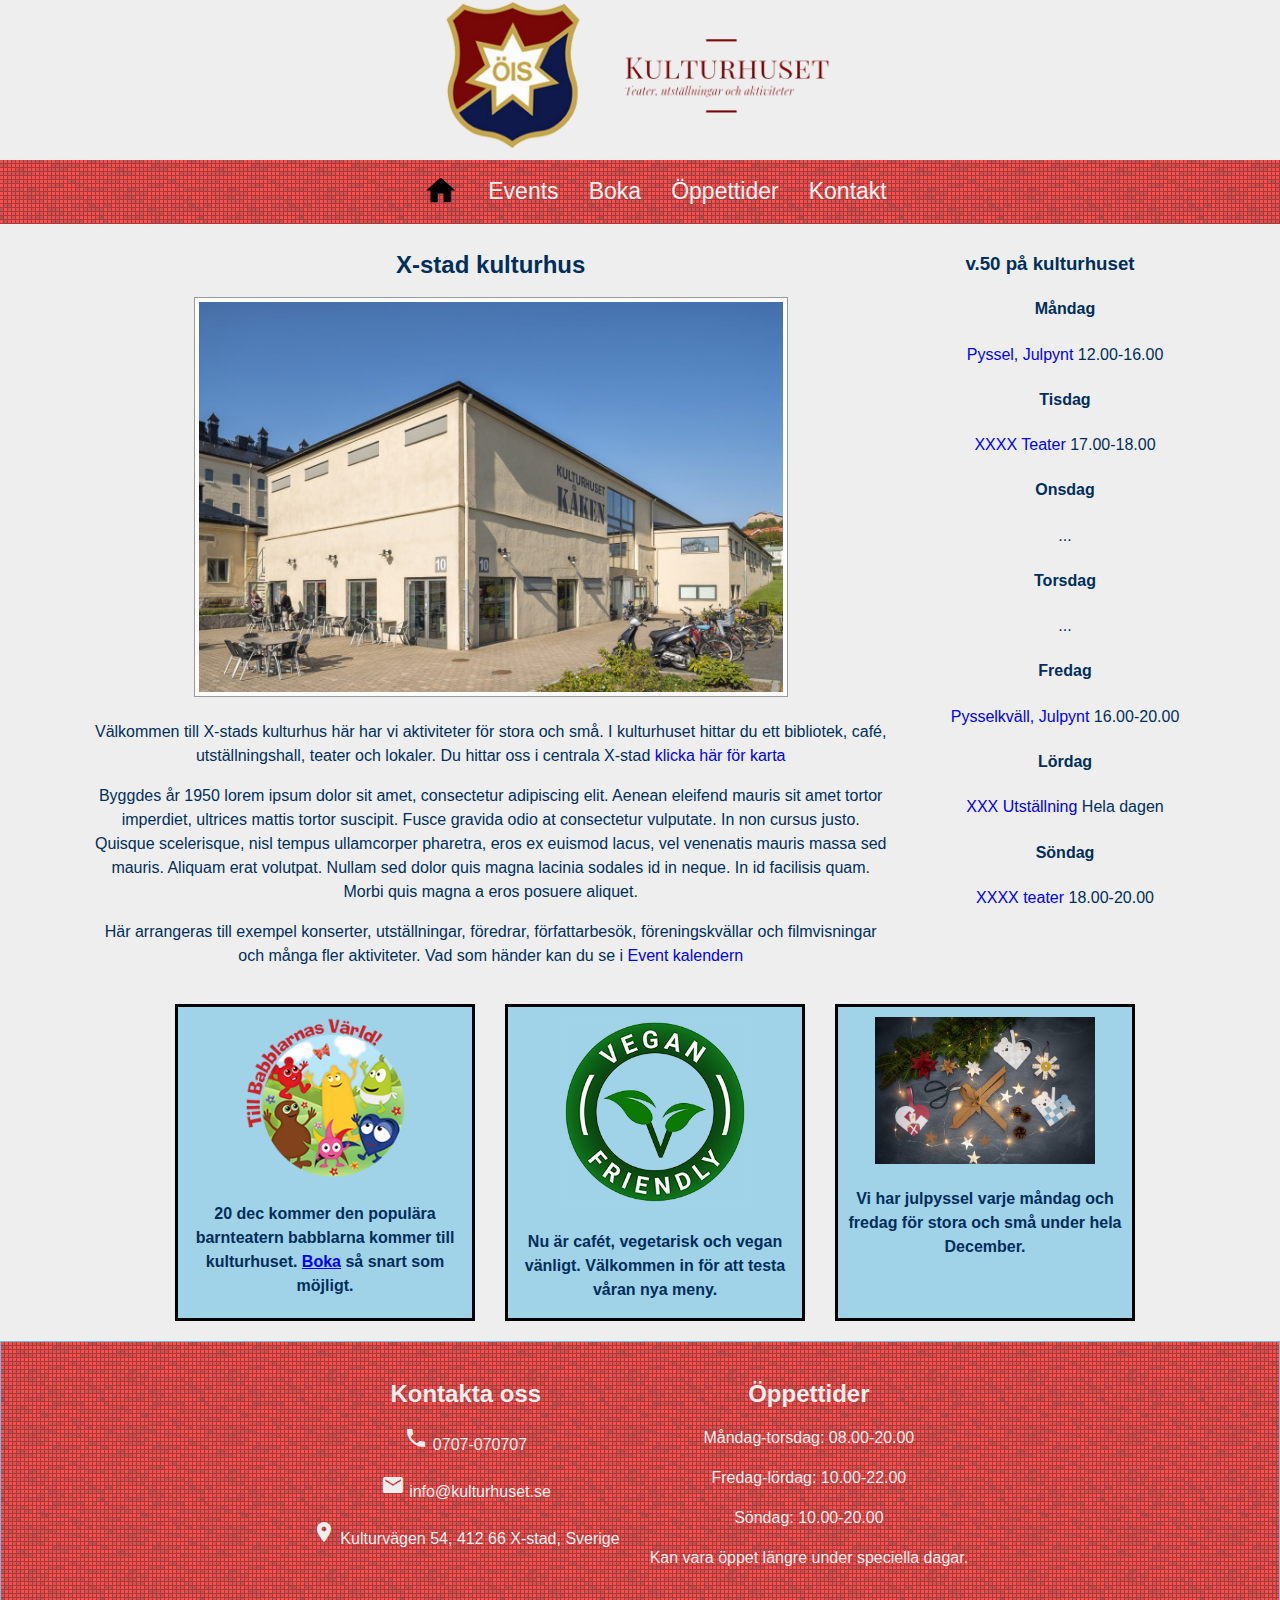
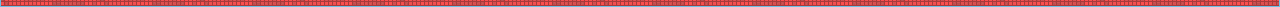
==== index.html @ 4681fdff "Xstad" ====
<!doctype html>
<html lang="sv">
<head>
<meta charset="utf-8">
<link href="style.css" type="text/css" rel="stylesheet">
<link href="https://fonts.googleapis.com/icon?family=Material+Icons" rel="stylesheet">
<title>X-stad kulturhus</title>
</head>

<body>
	<!-- Header content -->
	<header class="header">
		<img class="head-bild" src="xstadbilder/header-logga.png" alt="header logga">
		<!-- Navigerings Menyn -->
		<nav>
			<ul class="meny">
				<li><a href="index.html" class="active"><i class="material-icons" id="hem-logga">home</i></a></li>
				<li><a href="Events.html">Events</a></li>
				<li><a href="Boka.html">Boka</a></li>
				<li><a href="#tider">Öppettider</a></li>
			<!--	<li><a href="#information-nyheter">Om</a></li> -->
				<li><a href="#contact">Kontakt</a></li>
			<!--	<input type="search" placeholder="Sök.." class="search"> -->
			</ul>
		</nav>
	</header>
	<!-- All content i mitten -->
	<main>
		<div class="box">
			<!-- Information om kulturhuset, exempel på en bild av ett kulturhus och googla maps. -->
			<div class="information-nyheter">
				<h2>X-stad kulturhus</h2>
				<img class="framsida-kulturhus" src="xstadbilder/160610_kaken.jpg" alt="Bild på kulturhuset">
				<p>Välkommen till X-stads kulturhus här har vi aktiviteter för stora och små. I kulturhuset hittar du ett bibliotek, café, utställningshall, teater och lokaler.
				Du hittar oss i centrala X-stad	<a href="https://www.google.se/maps/place/Kulturhuset+K%C3%A5ken/@57.7168013,12.0140512,17z/data=!3m1!4b1!4m5!3m4!1s0x464ff470bf22a4df:0x3f357966f91d5be5!8m2!3d57.7168013!4d12.0162399">klicka här för karta</a></p>
				<p>Byggdes år 1950 lorem ipsum dolor sit amet, consectetur adipiscing elit. Aenean eleifend mauris sit amet tortor imperdiet, ultrices mattis tortor suscipit. Fusce gravida odio at consectetur vulputate. In non cursus justo. Quisque scelerisque, nisl tempus ullamcorper pharetra, eros ex euismod lacus, vel venenatis mauris massa sed mauris. Aliquam erat volutpat. Nullam sed dolor quis magna lacinia sodales id in neque. In id facilisis quam. Morbi quis magna a eros posuere aliquet. </p>
				<p>Här arrangeras till exempel konserter, utställningar, föredrar, författarbesök, föreningskvällar och filmvisningar och många fler aktiviteter. Vad som händer kan du se i <a href="#">Event kalendern</a></p>
			</div>
			<div class="schema">
				<div class="veckoplanering">
					<h3>  v.50 på kulturhuset</h3>
					<ul>
					
						<li class="veckodag">
							<h4>Måndag</h4>
							<p><a href="#">Pyssel, Julpynt</a> 12.00-16.00</p>
						</li>
						<li class="veckodag">
							<h4>Tisdag</h4>
						<p><a href="#">XXXX Teater</a> 17.00-18.00</p>
						</li>
						<li class="veckodag">
							<h4>Onsdag</h4>
							<p>...</p>
						</li>
						<li class="veckodag">
							<h4>Torsdag</h4>
							<p>...</p>
						</li>
						<li class="veckodag">
							<h4>Fredag</h4>
							<p><a href="#">Pysselkväll, Julpynt</a> 16.00-20.00</p>
						</li>
						<li class="veckodag">
							<h4>Lördag</h4>
							<p><a href="#">XXX Utställning</a> Hela dagen</p>
						</li>
						<li class="veckodag">
							<h4>Söndag</h4>
							<p><a href="#">XXXX teater</a> 18.00-20.00</p>
						</li>
					</ul>
				</div>
			</div>
		</div>
			<!-- Lite nyheter med bilder. -->
		<div id="nyheter">
			<div class="teater-nyhet">
				<img class="nyhets-logga" src="xstadbilder/babb-log.png" alt="Babblare logga">
				<p>20 dec kommer den populära barnteatern babblarna kommer till kulturhuset. <a href="#">Boka</a> så snart som möjligt.</p>
			</div>
			<div class="cafe-nyhet">
				<img class="cafe-logga" src="xstadbilder/Namnlöst-1.png" alt="Vegan logga">
				<p>Nu är cafét, vegetarisk och vegan vänligt. Välkommen in för att testa våran nya meny.</p>
			</div>
			<div class="pyssel-nyhet">
				<img class="pyssel-logga" src="xstadbilder/pys-log.jpg" alt="Pyssel logga">
				<p>Vi har julpyssel varje måndag och fredag för stora och små under hela December.</p>
			</div>
		</div>
	</main>
	<!-- Content längst ner. -->
	<footer>
		<!-- Kontaktinformationen använder små loggor med. -->
		<div id="contact">
			<h2>Kontakta oss</h2>
			<p><i class="material-icons">phone</i> 0707-070707</p>
			<p><i class="material-icons">mail</i> info@kulturhuset.se</p>
			<p><i class="material-icons">location_on</i> Kulturvägen 54, 412 66 X-stad, Sverige</p>
		</div>
		<div id="tider">
			<h2>Öppettider</h2>
			<p>Måndag-torsdag: 08.00-20.00</p>
			<p>Fredag-lördag: 10.00-22.00</p>
			<p>Söndag: 10.00-20.00</p>
			<p>Kan vara öppet längre under speciella dagar.</p>
		</div>	
	</footer>
</body>
</html>
---- style.css ----
@charset "utf-8";
/* CSS Document */
* {
	box-sizing: border-box;
}
body {
	font-family: "Helvetica", "Arial", sans-serif;
	font-size: 16px;
	margin: 0;
	/* background-color: #fb4f4f;
	background-image: url("xstadbilder/3px-tile.png"); */
	/* color:#002e5b; */
	color: #002e5b;
	background-color: #eee;
	line-height: 1.5em;

}
header .head-bild {
	display: block;
	margin: 0 auto;
	max-height: 150px;
	max-width: 100%;
}
.meny {
	display: flex;
	justify-content: center;
	font-size: 1.2em;
	padding: 0.5em 0em;
	background-color: #fb4f4f;
	background-image: url("xstadbilder/3px-tile.png");
	margin: 0.5em auto;
	list-style-type: none;
	align-items: center;
}
.meny a {
	margin-left: 30px;
	color: #f2f2f2;
	text-decoration: none;
	font-size: 1.2em;
}
.meny .mobil {
	display: none;
}
.meny a:hover {
	color: black;
}
.meny a.active {
	color: black;
}
.meny #hem-logga {
	font-size: 1.5em;
	padding-top: 5px;
}
 /* .meny .search {
	margin-left: 100px;
} */
.box p {
	max-width: 800px;
}
.box a {
	text-decoration: none;
}
.box {
	display: flex;
	flex-wrap: wrap;
	justify-content: center;
	text-align: center;
	
}
.information-nyheter {
	margin-right: 20px;
}
.framsida-kulturhus {
	max-height: 400px;
	border: 1px solid #999;
	background-color: #fcfcfc;
	padding: 4px;
}
.schema {
	/* background-color: rgba(108,192,229, 0.6);
	border: 3px solid #000; */
}
.veckoplanering ul{
	list-style-type: none;
}
.veckoplanering li {
	padding-right: 10px;
}
#nyheter {
	display: flex;
	flex-wrap: wrap;
	justify-content: center;
	margin-top: 20px;
	margin-bottom: 20px;
	font-weight: 600;
	text-align: center;
}
#nyheter img {
	max-height: 200px;
	max-width: 220px;
	padding-top: 10px;
}
#nyheter .teater-nyhet {
	background-color: rgba(108,192,229, 0.6);
	border: 3px solid #000;
	margin-left: 30px;
	max-width: 300px;
}
#nyheter .cafe-nyhet {
	background-color: rgba(108,192,229, 0.6);
	border: 3px solid #000;
	margin-left: 30px;
	max-width: 300px;
}
#nyheter .pyssel-nyhet {
	background-color: rgba(108,192,229, 0.6);
	border: 3px solid #000;
	margin-left: 30px;
	max-width: 300px;
}
footer {
	display: flex;
	flex-wrap: wrap;
	text-align: center;
	justify-content: center;
	padding: 20px;
	border: 1px solid #6cc0e5;
	background-color: #fb4f4f;
	background-image: url("xstadbilder/3px-tile.png");
	color: #eee;
}
footer #contact {
	margin-right: 30px;
}

/* Event sidan */

.events {
	display: flex;
	flex-direction: column;
	height: auto;
	width: 100%;
	text-align: center;
	list-style-type: none;
	align-items: center;
	
}
.events img {
	max-height: 200px;
	width: 100%;
}
.events li {
	border-bottom: 1px solid blue;
	
}
.events p {
	max-width: 900px;
}

/* Boknings sida */

.bokning-content {
	display: flex;
	flex-direction: column;
	text-align: center;
	width: 100%;
	align-items: center;
}
.lokal-bilder {
	display: flex;
	justify-content: center;
	flex-wrap: wrap;
	margin: 20px 20px;
	width: 100%;
}
.lokal-bilder img {
	margin: 10px 10px;
	max-width: 400px;
}
.knapp {
	width: 150px;
	height: 50px;
	margin: 10px auto;
	align-self: center;
	background-color: #fb4f4f;
	background-image: url("xstadbilder/3px-tile.png");
	color: #eee;
	font-size: 1.2em;
}
.knapp:hover {
	background-color: #6cc0e5; 
	color: #002e5b;
}
.bokning-content textarea {
	width: 100%;
	height: 150px;
	background-color: #f8f8f8;
	padding: 12px 20px;
	border: 2px solid #ccc;
	border-radius: 5px;
}
.bokning-content select {
	width: 100%;
	border-radius: 5px;
	background-color: #f1f1f1;
}
.bokning-content input {
	margin: 10px auto;
}
/* Mobil nav */
@media screen and (max-width : 600px ){
	.meny {
		flex-direction: column; /* Ändrar från standard ROW till column */
	}
	header .head-bild {
		display: none; /* Tar bort header bilden när vi går ner till mobil storlek*/
	}
}
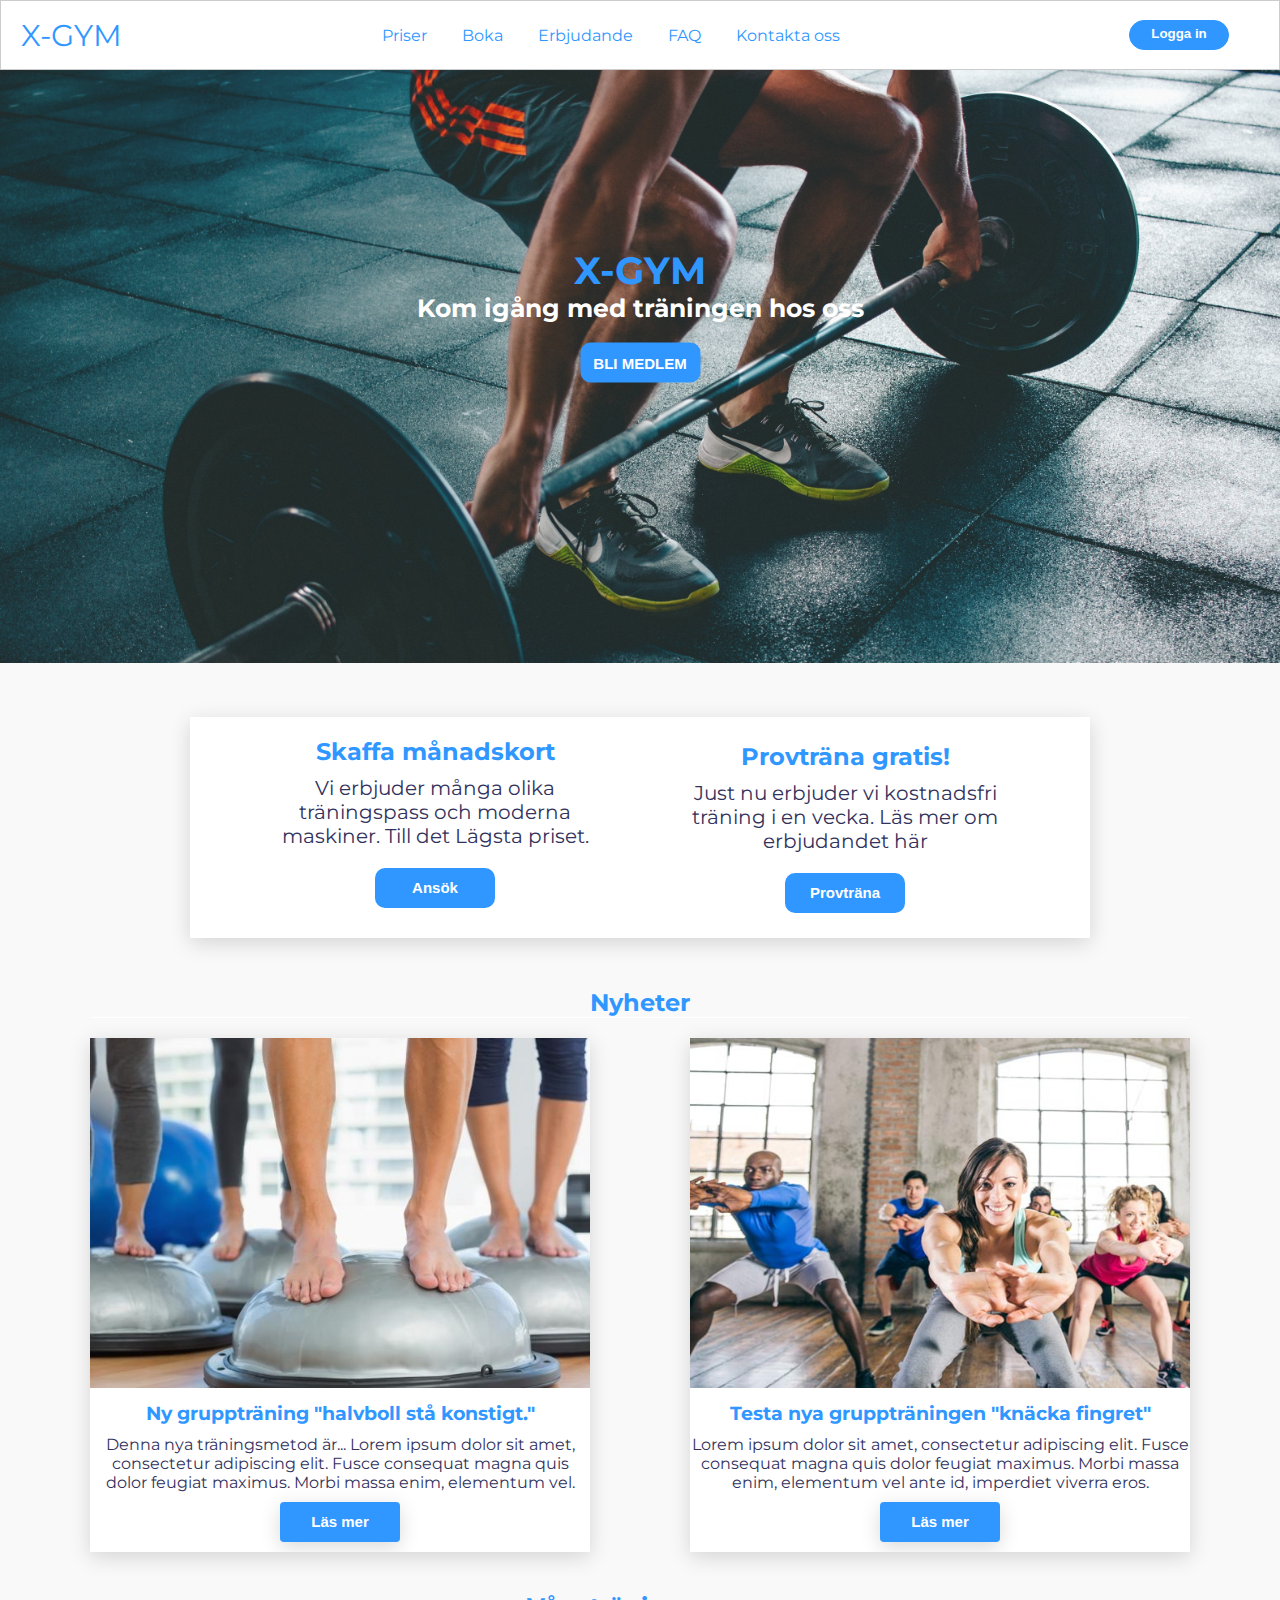
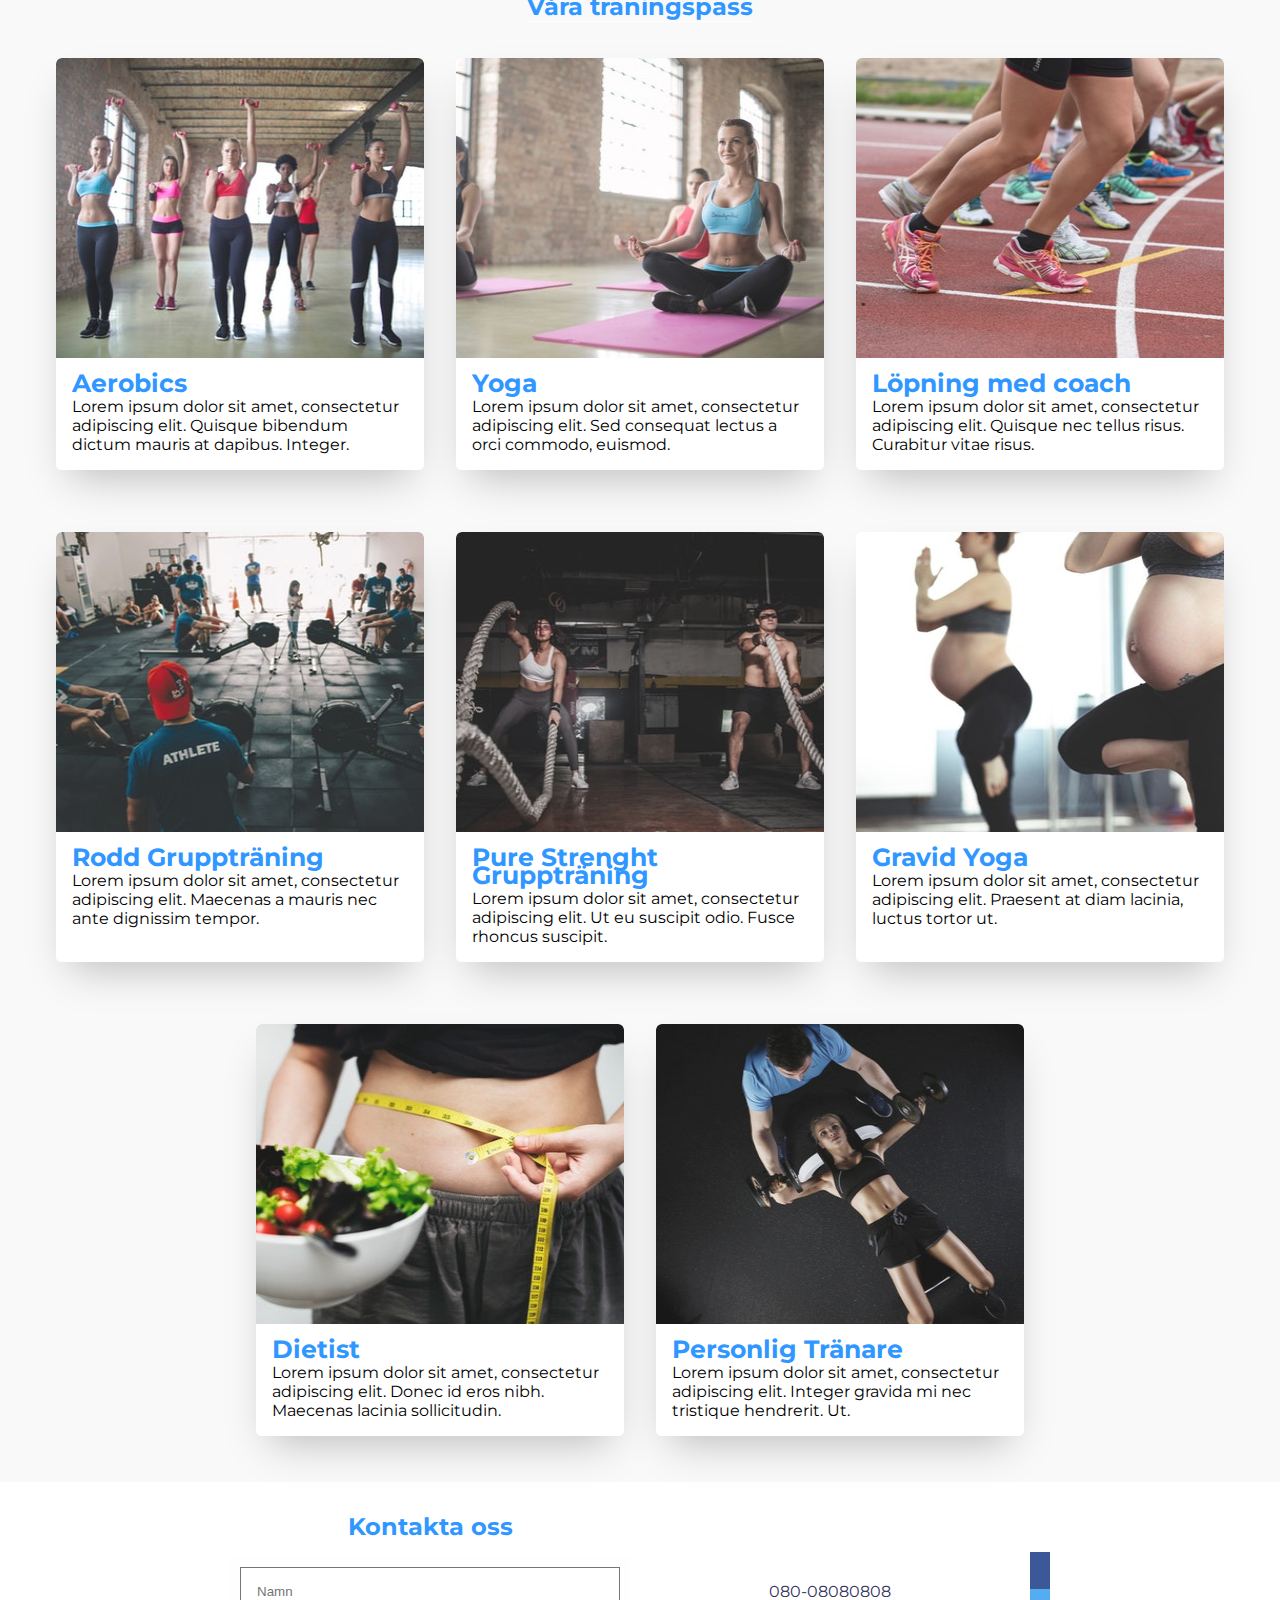
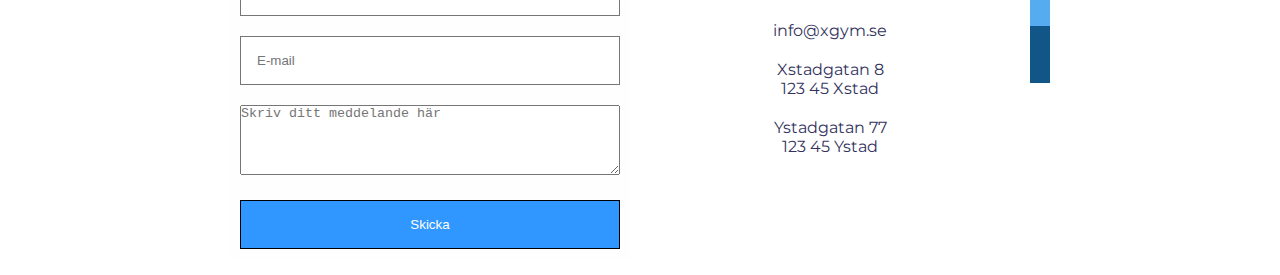
==== commit 8b61d55e: "ye" ====
--- a/index.html
+++ b/index.html
@@ -1,110 +1,220 @@
 <!doctype html>
 <html lang="sv">
 <head>
-<meta charset="utf-8">
-<link href="style.css" type="text/css" rel="stylesheet">
-<link href="https://fonts.googleapis.com/icon?family=Material+Icons" rel="stylesheet">
-<title>X-stad kulturhus</title>
+	<link href="style.css" type="text/css" rel="stylesheet">
+	<link rel="stylesheet" href="https://use.fontawesome.com/releases/v5.7.2/css/all.css" integrity="sha384-fnmOCqbTlWIlj8LyTjo7mOUStjsKC4pOpQbqyi7RrhN7udi9RwhKkMHpvLbHG9Sr" crossorigin="anonymous">
+	<link href="https://fonts.googleapis.com/css?family=Montserrat" rel="stylesheet"> 
+	<meta charset="utf-8">
+<title>Namnlöst dokument</title>
 </head>
+<body>
+	<header class="header">
+			<nav class="nav" id="nav">
+				<span class="meny-mobil" id="js-meny-logga">
+						<i class="fas fa-bars"></i>
+				</span>
+				<a href="#" class="logga">X-GYM</a>
+				<ul class="nav-meny" id="js-mobil">
+					<li>
+						<a href="priser.html" class="meny-lank">Priser</a>
+					</li>
+					<li>
+						<a href="boka.html" class="meny-lank">Boka</a>
+					</li>
+					<li>
+						<a href="kampanjer.html" class="meny-lank">Erbjudande</a>
+					</li>
+					<li>
+						<a href="faq.html" class="meny-lank">FAQ</a>
+					</li>
+					<li>
+						<a href="#footer" class="meny-lank">Kontakta oss</a>
+					</li>
+				</ul>
+			<div class="header-knappar">
+				<button class="meny-lank modal-button" id="logga-in" name="#myModal2">Logga in</button>
+				<button class="modal-button" id="bli-medlem" name="#myModal1">Bli medlem</button>
+			</div>
+			</nav>
+	</header>
 
-<body>
-	<!-- Header content -->
-	<header class="header">
-		<img class="head-bild" src="xstadbilder/header-logga.png" alt="header logga">
-		<!-- Navigerings Menyn -->
-		<nav>
-			<ul class="meny">
-				<li><a href="index.html" class="active"><i class="material-icons" id="hem-logga">home</i></a></li>
-				<li><a href="Events.html">Events</a></li>
-				<li><a href="Boka.html">Boka</a></li>
-				<li><a href="#tider">Öppettider</a></li>
-			<!--	<li><a href="#information-nyheter">Om</a></li> -->
-				<li><a href="#contact">Kontakt</a></li>
-			<!--	<input type="search" placeholder="Sök.." class="search"> -->
-			</ul>
-		</nav>
-	</header>
-	<!-- All content i mitten -->
-	<main>
-		<div class="box">
-			<!-- Information om kulturhuset, exempel på en bild av ett kulturhus och googla maps. -->
-			<div class="information-nyheter">
-				<h2>X-stad kulturhus</h2>
-				<img class="framsida-kulturhus" src="xstadbilder/160610_kaken.jpg" alt="Bild på kulturhuset">
-				<p>Välkommen till X-stads kulturhus här har vi aktiviteter för stora och små. I kulturhuset hittar du ett bibliotek, café, utställningshall, teater och lokaler.
-				Du hittar oss i centrala X-stad	<a href="https://www.google.se/maps/place/Kulturhuset+K%C3%A5ken/@57.7168013,12.0140512,17z/data=!3m1!4b1!4m5!3m4!1s0x464ff470bf22a4df:0x3f357966f91d5be5!8m2!3d57.7168013!4d12.0162399">klicka här för karta</a></p>
-				<p>Byggdes år 1950 lorem ipsum dolor sit amet, consectetur adipiscing elit. Aenean eleifend mauris sit amet tortor imperdiet, ultrices mattis tortor suscipit. Fusce gravida odio at consectetur vulputate. In non cursus justo. Quisque scelerisque, nisl tempus ullamcorper pharetra, eros ex euismod lacus, vel venenatis mauris massa sed mauris. Aliquam erat volutpat. Nullam sed dolor quis magna lacinia sodales id in neque. In id facilisis quam. Morbi quis magna a eros posuere aliquet. </p>
-				<p>Här arrangeras till exempel konserter, utställningar, föredrar, författarbesök, föreningskvällar och filmvisningar och många fler aktiviteter. Vad som händer kan du se i <a href="#">Event kalendern</a></p>
-			</div>
-			<div class="schema">
-				<div class="veckoplanering">
-					<h3>  v.50 på kulturhuset</h3>
-					<ul>
-					
-						<li class="veckodag">
-							<h4>Måndag</h4>
-							<p><a href="#">Pyssel, Julpynt</a> 12.00-16.00</p>
-						</li>
-						<li class="veckodag">
-							<h4>Tisdag</h4>
-						<p><a href="#">XXXX Teater</a> 17.00-18.00</p>
-						</li>
-						<li class="veckodag">
-							<h4>Onsdag</h4>
-							<p>...</p>
-						</li>
-						<li class="veckodag">
-							<h4>Torsdag</h4>
-							<p>...</p>
-						</li>
-						<li class="veckodag">
-							<h4>Fredag</h4>
-							<p><a href="#">Pysselkväll, Julpynt</a> 16.00-20.00</p>
-						</li>
-						<li class="veckodag">
-							<h4>Lördag</h4>
-							<p><a href="#">XXX Utställning</a> Hela dagen</p>
-						</li>
-						<li class="veckodag">
-							<h4>Söndag</h4>
-							<p><a href="#">XXXX teater</a> 18.00-20.00</p>
-						</li>
-					</ul>
-				</div>
-			</div>
-		</div>
-			<!-- Lite nyheter med bilder. -->
-		<div id="nyheter">
-			<div class="teater-nyhet">
-				<img class="nyhets-logga" src="xstadbilder/babb-log.png" alt="Babblare logga">
-				<p>20 dec kommer den populära barnteatern babblarna kommer till kulturhuset. <a href="#">Boka</a> så snart som möjligt.</p>
-			</div>
-			<div class="cafe-nyhet">
-				<img class="cafe-logga" src="xstadbilder/Namnlöst-1.png" alt="Vegan logga">
-				<p>Nu är cafét, vegetarisk och vegan vänligt. Välkommen in för att testa våran nya meny.</p>
-			</div>
-			<div class="pyssel-nyhet">
-				<img class="pyssel-logga" src="xstadbilder/pys-log.jpg" alt="Pyssel logga">
-				<p>Vi har julpyssel varje måndag och fredag för stora och små under hela December.</p>
+	<main class="main">
+			<!--Bilderna för headern-->
+			<div class="banner-bild">
+				<img src="bilder/pexels-photo-841130(1).jpeg" alt="Banner bild">
+					<div class="banner-text"><h2>X-GYM</h2>
+					<p>Kom igång med träningen hos oss</p>
+					<button class="bild-medlem modal-button" name='#myModal1'>BLI MEDLEM</button>
+				</div>
+			</div>
+			<!-- Nyhetsbrev sign up istället? -->
+		<div class="medlemskap">
+			<div class="medlem">
+				<h2>Skaffa månadskort</h2>
+				<p>Vi erbjuder många olika träningspass och moderna maskiner.
+				Till det Lägsta priset.</p>
+				<button class="bild-medlem" id="medlemskap-knapp">Ansök</button>
+				<p></p>
+			</div>
+			<div class="prov">
+				<h2>Provträna gratis!</h2>
+				<p>Just nu erbjuder vi kostnadsfri träning i en vecka. Läs mer om erbjudandet här</p>
+				<button class="bild-medlem" id="prov-knapp">Provträna</button>
+			</div>
+		</div>
+		<h2 class="nyheter-title">Nyheter</h2>
+		<div class="nyheter">
+			<div class="first-nyhet">
+				<img class="nyhet-img" src="bilder/halvboll.jpg" alt="Bild på nyhet">
+				<h3>Ny gruppträning "halvboll stå konstigt."</h3>
+				<p class="text-nyhet">Denna nya träningsmetod är...
+						Lorem ipsum dolor sit amet, consectetur adipiscing elit. 
+						Fusce consequat magna quis dolor feugiat maximus. Morbi massa enim, 
+						elementum vel. </p>
+				<button class="las-mer" id="nyhet1-knapp">Läs mer</button>
+			</div>
+			<div class="second-nyhet">
+				<img class="nyhet-img" src="bilder/knacka.jpg" alt="Bild på nyhet">
+				<h3>Testa nya gruppträningen "knäcka fingret"</h3>
+				<p class="text-nyhet">Lorem ipsum dolor sit amet, consectetur adipiscing elit. 
+						Fusce consequat magna quis dolor feugiat maximus. Morbi massa enim, 
+						elementum vel ante id, imperdiet viverra eros.</p>
+				<button class="las-mer" id="nyhet2-knapp">Läs mer</button>
+			</div>
+		</div>
+		<h2 class="boka-traning">Våra träningspass</h2>
+		<div class="boka-container">
+			<div class="boka">
+				<div class="boka-item">
+					<img class="boka-bild" src="bilder/aer.jpeg" alt="Bild på gruppträning">
+					<div class="bild-info">
+						<h2 class="bild-title">Aerobics</h2>
+						<p class="info-text">	Lorem ipsum dolor sit amet, consectetur adipiscing elit. Quisque bibendum dictum mauris at dapibus. Integer. </p>
+					</div>
+				</div>
+			</div>
+			<div class="boka">
+				<div class="boka-item">
+					<img class="boka-bild" src="bilder/yoga.jpeg" alt="Bild på gruppträning">
+					<div class="bild-info">
+						<h2 class="bild-title">Yoga</h2>
+						<p class="info-text">Lorem ipsum dolor sit amet, consectetur adipiscing elit. Sed consequat lectus a orci commodo, euismod.  </p>
+					</div>
+				</div>
+			</div>
+			<div class="boka">
+				<div class="boka-item">
+					<img class="boka-bild" src="bilder/löpning.jpeg" alt="Bild på gruppträning">
+					<div class="bild-info">
+						<h2 class="bild-title">Löpning med coach</h2>
+						<p class="info-text">Lorem ipsum dolor sit amet, consectetur adipiscing elit. Quisque nec tellus risus. Curabitur vitae risus. </p>
+					</div>
+				</div>
+			</div>
+			<div class="boka">
+				<div class="boka-item">
+					<img class="boka-bild" src="bilder/rod.jpeg" alt="Bild på gruppträning">
+					<div class="bild-info">
+						<h2 class="bild-title">Rodd Gruppträning</h2>
+						<p class="info-text">Lorem ipsum dolor sit amet, consectetur adipiscing elit. Maecenas a mauris nec ante dignissim tempor. </p>
+					</div>
+				</div>
+			</div>
+			<div class="boka">
+				<div class="boka-item">
+					<img class="boka-bild" src="bilder/Pure-strength.jpeg" alt="Bild på gruppträning">
+					<div class="bild-info">
+						<h2 class="bild-title">Pure Strenght Gruppträning</h2>
+						<p class="info-text">Lorem ipsum dolor sit amet, consectetur adipiscing elit. Ut eu suscipit odio. Fusce rhoncus suscipit. </p>
+					</div>
+				</div>
+			</div>
+			<div class="boka">
+				<div class="boka-item">
+					<img class="boka-bild" src="bilder/gravid-yoga.jpeg" alt="Bild på gruppträning">
+					<div class="bild-info">
+						<h2 class="bild-title">Gravid Yoga</h2>
+						<p class="info-text">Lorem ipsum dolor sit amet, consectetur adipiscing elit. Praesent at diam lacinia, luctus tortor ut. </p>
+					</div>
+				</div>
+			</div>
+			<div class="boka">
+				<div class="boka-item">
+					<img class="boka-bild" src="bilder/diet.jpeg" alt="Bild på gruppträning">
+					<div class="bild-info">
+						<h2 class="bild-title">Dietist</h2>
+						<p class="info-text">Lorem ipsum dolor sit amet, consectetur adipiscing elit. Donec id eros nibh. Maecenas lacinia sollicitudin. </p>
+					</div>
+				</div>
+			</div>
+			<div class="boka">
+				<div class="boka-item">
+					<img class="boka-bild" src="bilder/PT.jpeg" alt="Bild på gruppträning">
+					<div class="bild-info">
+						<h2 class="bild-title">Personlig Tränare</h2>
+						<p class="info-text">Lorem ipsum dolor sit amet, consectetur adipiscing elit. Integer gravida mi nec tristique hendrerit. Ut. </p>
+					</div>
+				</div>
 			</div>
 		</div>
 	</main>
-	<!-- Content längst ner. -->
-	<footer>
-		<!-- Kontaktinformationen använder små loggor med. -->
-		<div id="contact">
-			<h2>Kontakta oss</h2>
-			<p><i class="material-icons">phone</i> 0707-070707</p>
-			<p><i class="material-icons">mail</i> info@kulturhuset.se</p>
-			<p><i class="material-icons">location_on</i> Kulturvägen 54, 412 66 X-stad, Sverige</p>
-		</div>
-		<div id="tider">
-			<h2>Öppettider</h2>
-			<p>Måndag-torsdag: 08.00-20.00</p>
-			<p>Fredag-lördag: 10.00-22.00</p>
-			<p>Söndag: 10.00-20.00</p>
-			<p>Kan vara öppet längre under speciella dagar.</p>
-		</div>	
+
+	<footer class="footer" id="footer">
+		<div class="mailform">
+			<h2 class="kontakt-title">Kontakta oss</h2>
+			<div id="kontakt-laddare"></div>
+			<form class="form" onsubmit="return testaForm()" action="#" method="POST">
+					<p><input id="kontaktnamn" type="text" name="kontaktnamn" placeholder="Namn"></p>
+					<p><input id="kontaktemail" type="email" name="kontaktemail" placeholder="E-mail"></p>
+					<p><textarea name="kontakttxtarea" class="txtarea" id="kontakttxtarea" placeholder="Skriv ditt meddelande här"></textarea></p>
+					<p><input class="kontakt-knapp" type="submit" value="Skicka"></p>
+			</form>
+		</div>
+		<div class="kontakt">
+			<p><i class="fas fa-phone"></i> 080-08080808</p>
+			<p><i class="fas fa-envelope"></i> info@xgym.se</p>
+			<p><i class="fas fa-map-marker-alt"></i>Xstadgatan 8 <br> 123 45 Xstad</p>
+			<p><i class="fas fa-map-marker-alt"></i>Ystadgatan 77 <br> 123 45 Ystad</p>
+		</div>
+		<div class="social">
+			<a href="#"><i class="fab fa-facebook"></i></a>
+			<a href="#"><i class="fab fa-twitter"></i></a>
+			<a href="#"><i class="fab fa-instagram"></i></a>
+		</div>
+
 	</footer>
+	<div id="myModal2" class="modal">
+	<div class="modal-content">
+	  <div class="modal-header">
+		<span class="close">×</span>		
+		<h2 class="login-header">LOGGA IN</h2>
+		</div>
+			<div id="login-laddare"></div>
+      <form id="login-form" onsubmit="return testaLogin()" action="#" method="POST">
+				<p><input type="email" id="loginemail" placeholder="E-mail"></p>
+				<p><input type="password" id="loginpassword" placeholder="Lösenord"></p>
+		<p><input class="form-login-knapp" type="submit" value="Logga in"></p>
+		<p><a href="#" class="glomt-losenord">Glömt lösenord</a></p>
+    	</form>
+	  </div>
+	</div>
+	<div id="myModal1" class="modal">
+		<div class="modal-content">
+			<div class="modal-header">
+				<span class="close">×</span>		
+				<h2 class="reg-header">BLI MEDLEM</h2>
+				</div>
+			<div id="register-laddare"></div>
+			<form id="register-form" onsubmit="return testaRegister()" action="#" method="POST">
+				<p><input class="for-efternamn" id="registerfnamn" type="text" placeholder="Förnamn"></p>
+				<p><input class="for-efternamn" id="registerenamn" type="text" placeholder="Efternamn"></p>
+				<p><input type="email" id="registeremail" placeholder="E-mail"></p>
+				<p><input type="password" id="onepassword" placeholder="Lösenord"></p>
+				<p><input type="password" id="twopassword" placeholder="Lösenord igen"></p>
+				<p><input class="form-register-knapp" type="submit" value="Bli medlem"></p>
+			</form>
+			</div>
+		</div>
+<script src="main.js"></script>
 </body>
 </html>
--- a/style.css
+++ b/style.css
@@ -1,218 +1,887 @@
-@charset "utf-8";
-/* CSS Document */
 * {
-	box-sizing: border-box;
-}
-body {
-	font-family: "Helvetica", "Arial", sans-serif;
-	font-size: 16px;
-	margin: 0;
-	/* background-color: #fb4f4f;
-	background-image: url("xstadbilder/3px-tile.png"); */
-	/* color:#002e5b; */
-	color: #002e5b;
-	background-color: #eee;
-	line-height: 1.5em;
-
-}
-header .head-bild {
-	display: block;
-	margin: 0 auto;
-	max-height: 150px;
-	max-width: 100%;
-}
-.meny {
-	display: flex;
-	justify-content: center;
-	font-size: 1.2em;
-	padding: 0.5em 0em;
-	background-color: #fb4f4f;
-	background-image: url("xstadbilder/3px-tile.png");
-	margin: 0.5em auto;
-	list-style-type: none;
-	align-items: center;
-}
-.meny a {
-	margin-left: 30px;
-	color: #f2f2f2;
-	text-decoration: none;
-	font-size: 1.2em;
-}
-.meny .mobil {
-	display: none;
-}
-.meny a:hover {
-	color: black;
-}
-.meny a.active {
-	color: black;
-}
-.meny #hem-logga {
-	font-size: 1.5em;
-	padding-top: 5px;
-}
- /* .meny .search {
-	margin-left: 100px;
-} */
-.box p {
-	max-width: 800px;
-}
-.box a {
-	text-decoration: none;
-}
-.box {
-	display: flex;
-	flex-wrap: wrap;
-	justify-content: center;
-	text-align: center;
-	
-}
-.information-nyheter {
-	margin-right: 20px;
-}
-.framsida-kulturhus {
-	max-height: 400px;
-	border: 1px solid #999;
-	background-color: #fcfcfc;
-	padding: 4px;
-}
-.schema {
-	/* background-color: rgba(108,192,229, 0.6);
-	border: 3px solid #000; */
-}
-.veckoplanering ul{
-	list-style-type: none;
-}
-.veckoplanering li {
-	padding-right: 10px;
-}
-#nyheter {
-	display: flex;
-	flex-wrap: wrap;
-	justify-content: center;
-	margin-top: 20px;
-	margin-bottom: 20px;
-	font-weight: 600;
-	text-align: center;
-}
-#nyheter img {
-	max-height: 200px;
-	max-width: 220px;
-	padding-top: 10px;
-}
-#nyheter .teater-nyhet {
-	background-color: rgba(108,192,229, 0.6);
-	border: 3px solid #000;
-	margin-left: 30px;
-	max-width: 300px;
-}
-#nyheter .cafe-nyhet {
-	background-color: rgba(108,192,229, 0.6);
-	border: 3px solid #000;
-	margin-left: 30px;
-	max-width: 300px;
-}
-#nyheter .pyssel-nyhet {
-	background-color: rgba(108,192,229, 0.6);
-	border: 3px solid #000;
-	margin-left: 30px;
-	max-width: 300px;
-}
+    box-sizing: border-box;
+    margin: 0;
+    padding: 0;
+}
+
+a {
+    text-decoration: none;
+    color: white;
+}
+html {
+    font-family: 'Montserrat', sans-serif;
+    background-color: #f9f9f9;
+    color: #32325d;
+}
+
+h1, h2, h3 {
+    color: #2f97ff;
+}
+
+.nav {
+    padding-bottom: 10px;
+    border: 1px solid rgba(0,0,0,0.2);
+    transition: top 0.3s;
+    position: fixed;
+    top: 0;
+    z-index: 100;
+    width: 100%;
+    background-color: #fff;
+}
+
+.nav-meny {
+    list-style-type: none;
+    display: none;
+}
+
+.nav-meny li {
+    text-align: center;
+    margin: 15px auto;
+}
+
+.meny-lank {
+    color: #2f97ff;
+    text-decoration: none;
+}
+
+#logga-in {
+    background-color: #2f97ff;
+    color: white;
+    font-weight: bold;
+    cursor: pointer;
+    padding-bottom: 10px;
+    border-radius: 15px;
+}
+#logga-in:hover {
+    opacity: 0.7;
+    color: orange;
+}
+
+#bli-medlem {
+    display: none;
+    background-color: #2f97ff;
+    color: white;
+    font-weight: bold;
+    cursor: pointer;
+    padding-bottom: 10px;
+    border-radius: 15px;
+}
+
+#bli-medlem:hover {
+    opacity: 0.7;
+    color: orange;
+}
+
+.meny-mobil {
+    position: absolute;
+    top: 10px;
+    right: 20px;
+    cursor: pointer;
+    font-size: 30px;
+}
+
+.active {
+    display: block;
+}
+
+.logga  {
+    display: inline-block;
+    margin-top: 10px;
+    margin-left: 20px;
+    color: #2f97ff;
+    font-size: 30px;
+    text-decoration: none;
+}
+
+a:hover {
+    color: orange;
+    border-bottom: 1px solid black;
+}
+
+.banner-bild img {
+    max-height: 600px;
+    width: 100%;
+    opacity: 0.9;
+    position: relative;
+    top: 70px;
+    margin-bottom: 70px;
+}
+
+.banner-text {
+    position: absolute;
+    top: 35%;
+    left: 50%;
+    transform: translate(-50%, -50%);
+    text-align: center;
+    font-size: 25px;
+    font-weight: bold;
+    color: #fff;
+}
+
+.bild-medlem {
+    height: 40px;
+    width: 120px;
+    font-size: 15px;
+    margin-top: 20px;
+    background-color: #2f97ff;
+    color: #fff;
+    font-weight: bold;
+    cursor: pointer;
+    border-radius: 10px;
+    border: 0;
+}
+
+.bild-medlem:hover {
+    opacity: 0.7;
+    color: orange;
+}
+.main {
+    display: flex;
+    flex-direction: column;
+}
+
+.medlemskap {
+    display: flex;
+    flex-wrap: wrap;
+    justify-content: center;
+    margin: 50px auto;
+    background-color: #fff;
+    max-width: 80%;
+    width: 900px;
+    text-align: center;
+    align-items: center;
+    box-shadow: 0px 5px 20px rgba(0, 0, 0, 0.15)
+
+}
+.medlem {
+    max-width: 350px;
+    margin: 20px 30px;
+}
+.medlem p {
+    padding-top: 10px;
+    font-size: 20px;
+}
+
+.prov {
+    max-width: 350px;
+    margin: 20px 30px;
+}
+.prov p {
+    font-size: 20px;
+    padding-top: 10px;
+}
+.nyheter-title {
+    text-align: center;
+    color: #2f97ff;
+    border-bottom: 1px solid #fff;
+    width: 1100px;
+    align-self: center;
+}
+.nyheter {
+    display: flex;
+    justify-content: center;
+    flex-wrap: wrap;
+}
+.nyheter p {
+    margin: 10px auto;
+}
+.nyheter h3 {
+    margin-top: 10px;
+}
+
+.first-nyhet, .second-nyhet {
+    background: #fff;
+    box-shadow: 0px 5px 20px rgba(0, 0, 0, 0.15);
+    align-items: center;
+    text-align: center;
+    margin: 20px 50px;
+    overflow: hidden;
+    
+}
+.nyhet-img {
+    max-width: 700px;
+    width: 500px;
+    max-height: 350px;
+    transition: transform .2s;
+}
+.nyhet-img:hover {
+    cursor: pointer;
+    opacity: 0.7;
+    transform: scale(1.05);
+}
+.text-nyhet  {
+    max-width: 500px;
+}
+.las-mer, .boka-knapp {
+    height: 40px;
+    width: 120px;
+    font-size: 15px;
+    background-color: #2f97ff;
+    color: #fff;
+    font-weight: bold;
+    cursor: pointer;
+    border-radius: 4px;
+    border: 0;
+    margin: 0px 20px;
+    margin-bottom: 10px;
+    box-shadow: 0px 5px 20px rgba(0, 0, 0, 0.15);
+
+}
+.Las-mer:hover, .boka-knapp:hover {
+    cursor: pointer;
+    opacity: 0.7;
+    color: orange;
+}
+
+.boka-traning {
+    text-align: center;
+    margin: 20px auto;
+    border-bottom: 1px solid #fff;
+    max-width: 900px;
+}
+
+.boka-container {
+    display: flex;
+    flex-wrap: wrap;
+    color: black;
+    width: 100%;
+    justify-content: center;
+}
+
+.boka {
+    display: flex;
+    padding: 16px;
+    margin-bottom: 30px;
+    max-width: 400px;
+}
+
+.boka-item {
+    display: flex;
+    flex-direction: column;
+    background-color: #fff;
+    border-radius: 5px;
+    box-shadow: 0 20px 40px -14px rgba(0,0,0,0.25);
+    overflow: hidden;
+    transition: transform 0.5s;
+}
+
+.boka-item:hover {
+    cursor: pointer;
+    transform: scale(1.1);
+}
+
+.boka-bild {
+    height: 300px;
+    overflow: hidden;
+    border-radius: 6px 6px 0px 0px;
+    opacity: 0.9;
+}
+
+.boka-bild:hover {
+    opacity: 1;
+}
+
+.bild-info {
+    display: flex;
+    flex-direction: column;
+    padding: 16px;
+}
+
+.bild-title {
+    font-size: 25px;
+    line-height: 18px;
+    color: #2f97ff;
+    margin-bottom: 5px;
+}
+
 footer {
-	display: flex;
-	flex-wrap: wrap;
-	text-align: center;
-	justify-content: center;
-	padding: 20px;
-	border: 1px solid #6cc0e5;
-	background-color: #fb4f4f;
-	background-image: url("xstadbilder/3px-tile.png");
-	color: #eee;
-}
-footer #contact {
-	margin-right: 30px;
-}
-
-/* Event sidan */
-
-.events {
-	display: flex;
-	flex-direction: column;
-	height: auto;
-	width: 100%;
-	text-align: center;
-	list-style-type: none;
-	align-items: center;
-	
-}
-.events img {
-	max-height: 200px;
-	width: 100%;
-}
-.events li {
-	border-bottom: 1px solid blue;
-	
-}
-.events p {
-	max-width: 900px;
-}
-
-/* Boknings sida */
-
-.bokning-content {
-	display: flex;
-	flex-direction: column;
-	text-align: center;
-	width: 100%;
-	align-items: center;
-}
-.lokal-bilder {
-	display: flex;
-	justify-content: center;
-	flex-wrap: wrap;
-	margin: 20px 20px;
-	width: 100%;
-}
-.lokal-bilder img {
-	margin: 10px 10px;
-	max-width: 400px;
-}
-.knapp {
-	width: 150px;
-	height: 50px;
-	margin: 10px auto;
-	align-self: center;
-	background-color: #fb4f4f;
-	background-image: url("xstadbilder/3px-tile.png");
-	color: #eee;
-	font-size: 1.2em;
-}
-.knapp:hover {
-	background-color: #6cc0e5; 
-	color: #002e5b;
-}
-.bokning-content textarea {
-	width: 100%;
-	height: 150px;
-	background-color: #f8f8f8;
-	padding: 12px 20px;
-	border: 2px solid #ccc;
-	border-radius: 5px;
-}
-.bokning-content select {
-	width: 100%;
-	border-radius: 5px;
-	background-color: #f1f1f1;
-}
-.bokning-content input {
-	margin: 10px auto;
-}
-/* Mobil nav */
-@media screen and (max-width : 600px ){
-	.meny {
-		flex-direction: column; /* Ändrar från standard ROW till column */
-	}
-	header .head-bild {
-		display: none; /* Tar bort header bilden när vi går ner till mobil storlek*/
-	}
-}
+    display: flex;
+    flex-wrap: wrap;
+    text-align: center;
+    justify-content: center;
+    background-color:  #fff;
+    padding-top: 30px;
+}
+
+.kontakt {
+    display: flex;
+    flex-direction: column;
+    margin-top: 70px;
+    width: 400px;
+}
+.kontakt p {
+    padding-bottom: 20px;
+}
+.form {
+    display: flex;
+    flex-direction: column;
+    margin: 16px auto;
+    font-size: 20px;
+    background-color: #fefefe;
+    width: 400px;
+}
+.form input {
+    display: block;
+    width: 100%;
+    border-width: 1px;
+    border-style: solid;
+    padding: 16px;
+    outline: 0;
+}
+
+.form p {
+    padding: 10px;
+}
+
+.form input:focus {
+    border-color: black;
+}
+
+#kontakt-laddare {
+    position: relative;
+    display: none;
+    left: 30%;
+    border: 16px solid #f3f3f3;
+    border-top: 16px solid #2f97ff;
+    border-radius: 50%;
+    width: 100px;
+    height: 100px;
+    animation: spin 1.5s linear infinite;
+}
+
+@keyframes spin {
+    0% { transform: rotate(0deg); }
+    100% { transform: rotate(360deg); }
+}
+
+.kontakt-knapp {
+    background: #2f97ff;
+    color: #fff;
+}
+.kontakt-knapp:hover {
+    cursor: pointer;
+    color: orange;
+    opacity: 0.7;
+}
+.txtarea {
+    width: 380px;
+    height: 70px;
+}
+.social {
+    display: flex;
+    flex-direction: column;
+    margin-top: 50px;
+}
+.fab {
+    font-size: 30px;
+    margin-top: 10px;
+    padding: 10px;
+    width: 50px;
+    text-align: center;
+    text-decoration: none;
+}
+.fa-facebook {
+    background: #3B5998;
+    color: white;
+}
+.fa-twitter {
+    background: #55ACEE;
+    color: white;
+}
+.fa-instagram {
+    background: #125688;
+    color: white;
+}
+/* Modal bakgrunden */
+.modal {
+    display: none;
+    position: fixed;
+    z-index: 1;
+    padding-top: 100px;
+    left: 0;
+    top: 0;
+    width: 100%;
+    height: 100%;
+    overflow: auto;
+    background-color: rgb(0,0,0);
+    background-color: rgba(0,0,0,0.4);
+}
+
+/* Modal laddaren */
+#login-laddare, #register-laddare {
+    position: relative;
+    display: none;
+    left: 35%;
+    border: 16px solid #f3f3f3;
+    border-top: 16px solid #2f97ff;
+    border-radius: 50%;
+    width: 100px;
+    height: 100px;
+    animation: spin 1.5s linear infinite;
+}
+
+@keyframes spin {
+    0% { transform: rotate(0deg); }
+    100% { transform: rotate(360deg); }
+}
+/* Modal Content */
+.modal-content {
+    margin: 16px auto;
+    font-size: 20px;
+    background-color: #fefefe;
+    width: 400px;
+    animation-name: animatetop;
+    animation-duration: 1s;
+}
+.modal-content p {
+    padding: 12px;
+}
+.modal-content input {
+    display: block;
+    width: 100%;
+    border-width: 1px;
+    border-style: solid;
+    padding: 16px;
+    outline: 0;   
+}
+.modal-content input:focus {
+    border-color: black;
+}
+
+.form-login-knapp, .form-register-knapp {
+    background: #2f97ff;
+    color: #fff;
+}
+.form-login-knapp:hover, .form-register-knapp:hover {
+    cursor: pointer;
+    color: orange;
+    opacity: 0.7;
+}
+/* Animation för modalen */
+@keyframes animatetop {
+    from {top:-300px; opacity:0}
+    to {top:0; opacity:1}
+}
+
+.close {
+    color: white;
+    float: right;
+    font-size: 28px;
+    font-weight: bold;
+}
+
+.close:hover,
+.close:focus {
+    color: #000;
+    text-decoration: none;
+    cursor: pointer;
+}
+
+.modal-header {
+    background: #2f97ff;
+    text-align: center;
+    padding: 20px;
+    font-size: 20px;
+}
+.modal-header h2 {
+    color: #fff;
+}
+
+.login-form {
+    background: #f8f8f8;
+    padding: 12px;
+}
+
+.glomt-losenord {
+    text-decoration: none;
+    margin-left: 220px;
+    font-size: 15px;
+}
+
+
+/* priser.html */
+
+.meny-bilder {
+    position: relative;
+    text-align: center;
+}
+
+.meny-bilder img {
+    max-height: 350px;
+    width: 100%;
+    opacity: 0.7;
+}
+.meny-title {
+    position: absolute;
+    top: 60%;
+    left: 20%;
+    transform: translate(-50%, -50%);
+}
+.meny-title h2 {
+    font-size: 34px;
+}
+
+.pris-container {
+    display: flex;
+    margin-top: 50px;
+    justify-content: center;
+    width: 100%;
+    flex-wrap: wrap;
+}
+
+.pris-main {
+    display: flex;
+    justify-content: center;
+    padding: 8px;
+}
+
+.pris {
+    list-style-type: none;
+    border: 1px solid #eee;
+    margin: 0;
+    padding: 0;
+    transition: 0.5s;
+}
+.pris:hover {
+    box-shadow: 0 8px 12px 0 rgba(0,0,0,0.2);
+}
+.pris-header {
+    background-color: #2f97ff;
+    font-size: 24px;
+}
+.pris li {
+    border-bottom: 1px solid #eee;
+    text-align: center;
+    padding: 10px;
+}
+.list-box {
+    font-size: 20px;
+    background: #eee;
+}
+.onetime-pris {
+    text-align: center;
+}
+
+.ansokan-knapp {
+    background-color: #2f97ff;
+    color: white;
+    height: 35px;
+    font-size: 17px;
+    cursor: pointer;
+    width: 150px;
+    max-width: 150px;
+}
+.ansokan-knapp:hover {
+    color: orange;
+    opacity: 0.7;
+}
+
+.ansokan {
+    display: flex;
+    flex-direction: column;
+    align-items: center;
+    text-align: center;
+
+}
+.ansokan-title{
+    text-align: center;
+    margin-top: 20px;
+    margin-bottom: 10px;
+    padding-top: 20px;
+    border-top: 4px solid #eee;
+}
+.ansokan input, .ansokan select, .ansokan textarea {
+    height: 30px;
+    margin-top: 10px;
+    margin-bottom: 10px;
+    width: 300px;
+    display: block;
+}
+#txtmsg {
+    height: 150px;
+}
+.medlemsskap-knapp button {
+    height: 50px;
+    width: 200px;
+    background-color: #2f97ff;
+    color: white;
+    font-size: 20px;
+    margin-bottom: 10px;
+}
+
+/* Laddaren med animation aktiveras med någon submit knapp */
+#laddare {
+    position: relative;
+    display: none;
+    left: 45%;
+    border: 16px solid #f3f3f3;
+    border-top: 16px solid #2f97ff;
+    border-radius: 50%;
+    width: 120px;
+    height: 120px;
+    animation: spin 1.5s linear infinite;
+}
+
+@keyframes spin {
+    0% { transform: rotate(0deg); }
+    100% { transform: rotate(360deg); }
+}
+
+
+/* Boka.html */
+
+.boka-title {
+    text-align: center;
+    margin: 15px auto;
+    padding: 20px;
+    background-color: #fff;
+    box-shadow: 0px 5px 20px rgba(0, 0, 0, 0.15)
+}
+
+.boka-title h2 {
+    margin: 15px auto;
+}
+
+.boka-knapp {
+    margin-top: 10px;
+}
+
+
+/* Iframe kalendern från google */
+.kalender {
+    display: block;
+    margin: 20px auto;
+    width: 100%;
+    max-width: 900px;
+    background-color: #fff;
+    box-shadow: 0px 5px 20px rgba(0, 0, 0, 0.15)
+}
+
+.schema-title {
+    text-align: center;
+    margin: 10px auto;
+    margin-top: 20px;
+}
+
+/* Kampanjer.html */
+
+.gratis-traning, .monadskort, .ta-med {
+    display: flex;
+    flex-direction: column;
+    align-items: center;
+    padding: 20px;
+    margin: 20px auto;
+    border-radius: 2%;
+    background-color: #fff;
+    box-shadow: 0px 5px 20px rgba(0, 0, 0, 0.15)
+
+}
+
+.traning-title {
+    margin: 20px auto;
+    text-align: center;
+}
+.traning-text {
+    max-width: 900px;
+}
+.mer-erbjudande {
+    text-align: center;
+    margin: 20px 0px;
+}
+
+/* FAQ.html */
+
+.om-oss {
+    text-align: center;
+    background-color: #fff;
+    box-shadow: 0px 5px 20px rgba(0, 0, 0, 0.15);
+    max-width: 1100px;
+    margin: 10px auto;
+}
+
+.om-oss p {
+    margin: 10px auto;
+    max-width: 800px;
+}
+
+.faq-bild {
+    margin: 20px auto;
+    border-radius: 25%;
+}
+.under-rubrik {
+    font-size: 17px;
+    font-weight: bold;
+}
+.regler {
+    display: flex;
+    flex-direction: column;
+    text-align: start;
+    align-items: center;
+    flex-wrap: wrap;
+    margin: 10px auto;
+    max-width: 900px;
+}
+.regler h2, .regler h3 {
+    padding: 20px;
+    text-align: center;
+}
+.sakerhet li, .ordning li {
+    padding: 10px;
+    max-width: 500px;
+    margin-left: 20px;
+}
+.sakerhet, .ordning {
+    background-color: #fff;
+    box-shadow: 0px 5px 20px rgba(0, 0, 0, 0.15);
+
+}
+.oppet-tider {
+    display: flex;
+    flex-wrap: wrap;
+    align-content: center;
+    max-width: 1200px;
+    margin: 0px auto;
+    background-color: #fff;
+    box-shadow: 0px 5px 20px rgba(0, 0, 0, 0.15)
+
+}
+
+.vanliga-oppettider, .speciella-oppettider {
+    display: flex;
+    flex-direction: column;
+    margin: 10px 30px;
+    text-align: start;
+    
+}
+.vanliga-oppettider h2, .speciella-oppettider h2 {
+    padding: 10px;
+}
+.vanliga-oppettider li, .speciella-oppettider li {
+    padding: 5px;
+}
+
+
+/* nyheter.html */
+
+.senaste-nyheter {
+    display: flex;
+    flex-direction: column;
+    align-items: center;
+    text-align: center;
+    margin: 20px auto;
+}
+
+#nyhet1, #nyhet2 {
+    margin: 20px auto;
+    background-color: #fff;
+    box-shadow: 0px 5px 20px rgba(0, 0, 0, 0.15);
+    padding: 20px;
+}
+#nyhet1 h2, #nyhet2 h2 {
+    margin: 20px auto;
+}
+#nyhet1 p, #nyhet2 p {
+    max-width: 800px;
+}
+
+/* När skärmen är bredare än 800px används desktop menyn annars använder vi
+oss av hamburgar-menyn. */
+
+@media screen and (min-width: 800px) {
+    .nav {
+        display: flex;
+        justify-content: space-between;
+        padding-bottom: 0;
+        height: 70px;
+        align-items: center;
+        transition: top 0.3s;
+        position: fixed;
+        top: 0;
+        width: 100%;
+        background-color: #fff;
+        z-index: 100;
+    }
+    .banner-bild img {
+        position: relative;
+        top: 70px;
+        margin-bottom: 70px;
+
+    }
+    .nav-meny {
+        display: flex;
+        margin-right: 30px;
+        flex-direction: row;
+        justify-content: center;
+    }
+    .meny-lank {
+        margin-left: 35px;
+    }
+
+    #logga-in {
+        margin-right: 50px;
+        border: 1px solid #2f97ff;
+        height: 30px;
+        width: 100px;
+        text-align: center;
+        padding-top: 5px;
+    }
+
+    .logga {
+        margin-top: 0;
+    }
+
+    .meny-mobil {
+        display: none;
+    }
+}
+@media screen and (max-width: 800px) {
+    .banner-bild p {
+        display: none;
+    }
+    .banner-bild h2 {
+        display: none;
+    }
+    .banner-bild button {
+        display: none;
+    }
+    #logga-in {
+        border: 1px solid #2f97ff;
+        height: 30px;
+        width: 100px;
+        text-align: center;
+        padding-top: 5px;
+        margin: auto 10px;
+    }
+    #bli-medlem {
+        display: inline-block;
+        border: 1px solid #2f97ff;
+        height: 30px;
+        width: 100px;
+        text-align: center;
+        padding-top: 5px;
+    }
+    .nav {
+        display: flex;
+        flex-direction: column;
+        justify-content: center;
+        align-items: center;
+
+    }
+}
+@media screen and (max-width: 410px) {
+    .form {
+        width: 80%;
+    }
+    .txtarea {
+        width: 200px;
+    }
+    .ansokan textarea, .ansokan input, .ansokan select {
+        width: 200px;
+    }
+    .modal-content {
+        max-width: 250px;
+    }
+    .boka {
+        width: 100%;
+    }
+}
